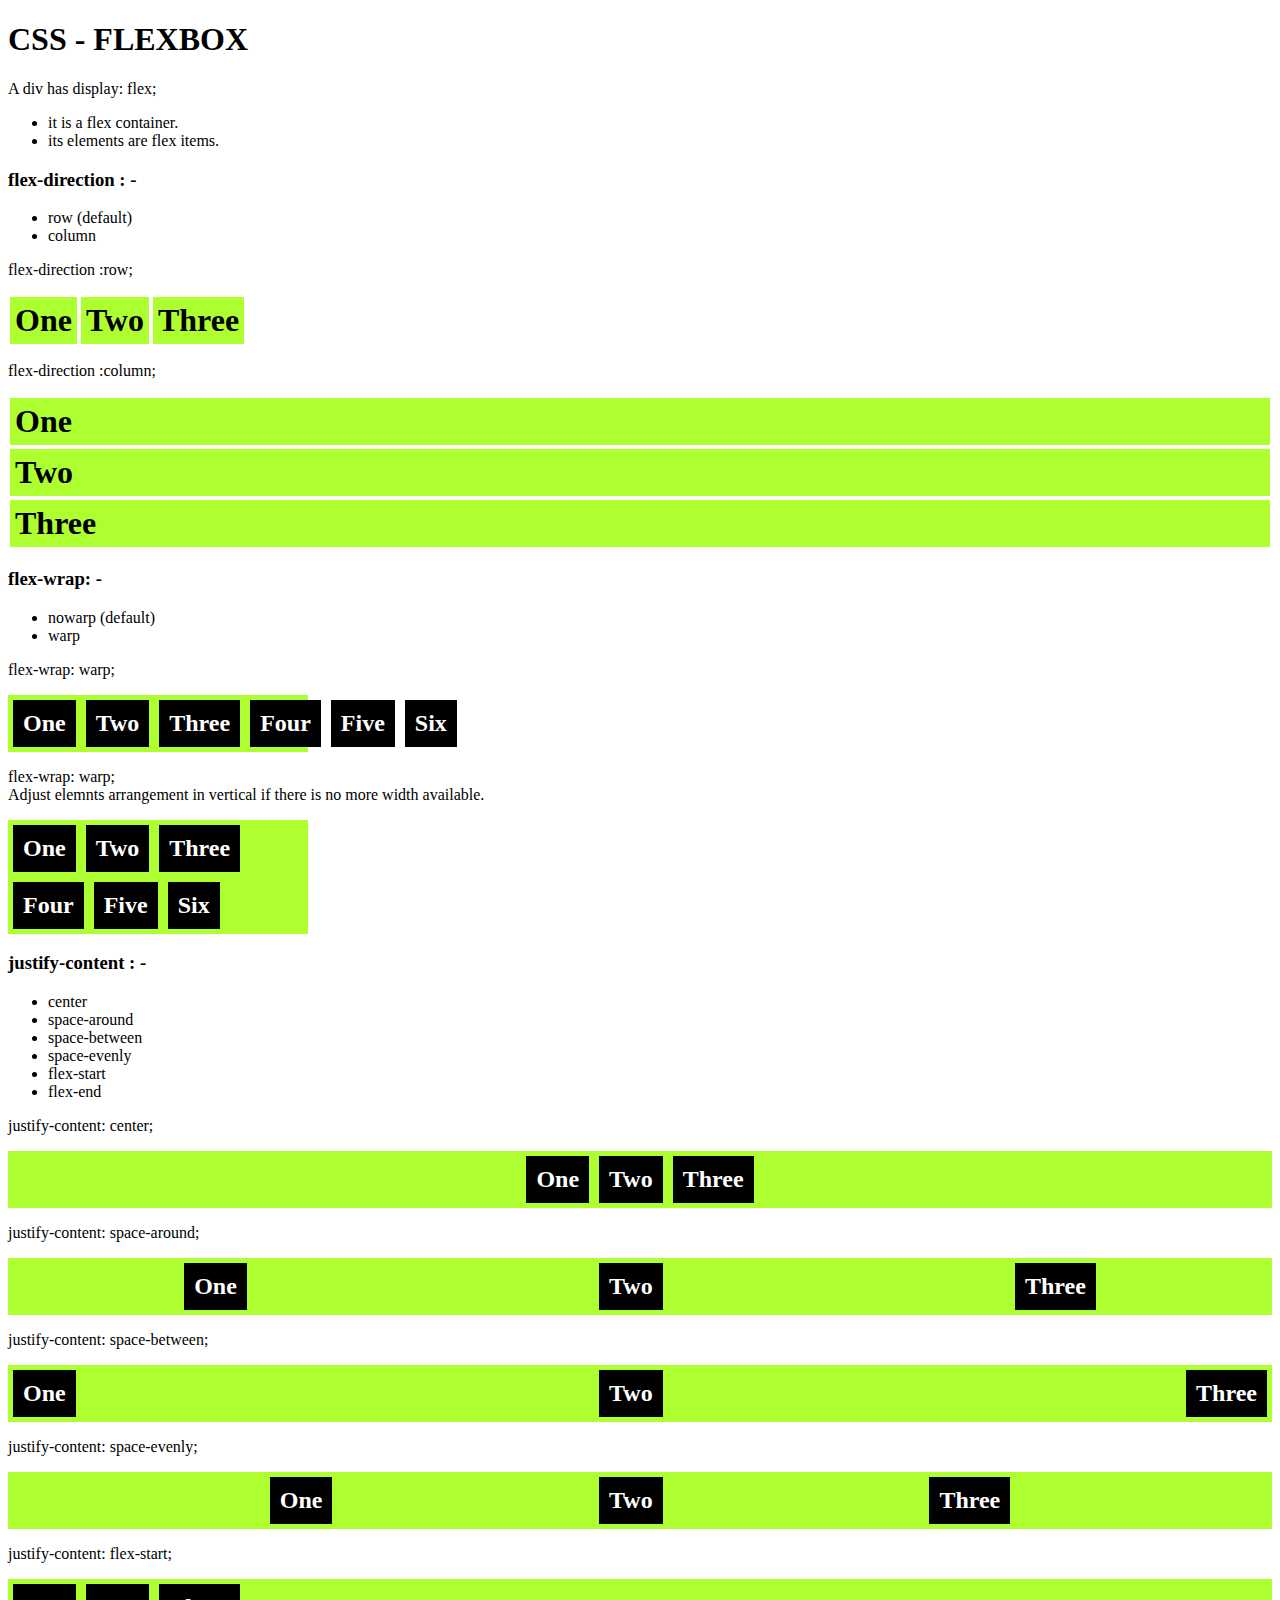
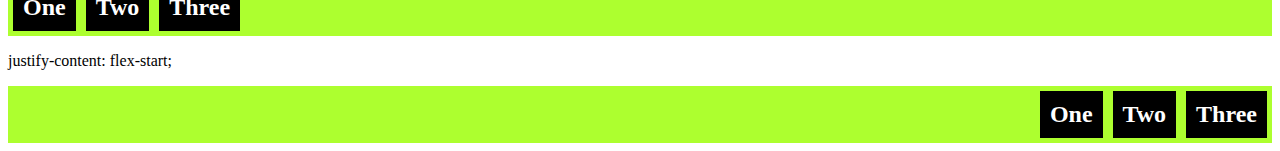
==== css-flexbox/basics.html @ b8faec18 "v-2:37:26" ====
<!DOCTYPE html>
<html lang="en">

<head>
    <meta charset="UTF-8">
    <meta name="viewport" content="width=device-width, initial-scale=1.0">
    <title>flexbox</title>
    <style>
        .eg1-1 {
            display: flex;
            flex-direction: row;
        }
        .eg1-1 h1 {
            background-color: greenyellow;
            padding: 5px;
            margin: 2px;
        }
        .eg1-2 {
            display: flex;
            flex-direction: column;
        }

        .eg1-2 h1 {
            background-color: greenyellow;
            padding: 5px;
            margin: 2px;
        }

        .eg2-1 {
            display: flex;
            background-color: greenyellow;
            width: 300px;
            flex-wrap: nowrap;
        }

        .eg2-1 h2 {
            padding: 10px;
            margin: 5px;
            background-color: black;
            color: white;

        }
        .eg2-2 {
            display: flex;
            background-color: greenyellow;
            width: 300px;
            flex-wrap: wrap;
        }

        .eg2-2 h2 {
            padding: 10px;
            margin: 5px;
            background-color: black;
            color: white;

        }

        .eg3-1 {
            background-color: greenyellow;
            display: flex;
            justify-content: center;
        }

        .eg3-1 h2 {
            color: white;
            padding: 10px;
            background-color: black;
            margin: 5px;

        }
        .eg3-2 {
            background-color: greenyellow;
            display: flex;
            justify-content: space-around;
        }

        .eg3-2 h2 {
            color: white;
            padding: 10px;
            background-color: black;
            margin: 5px;

        }
        .eg3-3 {
            background-color: greenyellow;
            display: flex;
            justify-content: space-between;
        }

        .eg3-3 h2 {
            color: white;
            padding: 10px;
            background-color: black;
            margin: 5px;

        }
        .eg3-4 {
            background-color: greenyellow;
            display: flex;
            justify-content: space-evenly;
        }

        .eg3-4 h2 {
            color: white;
            padding: 10px;
            background-color: black;
            margin: 5px;

        }
        .eg3-5 {
            background-color: greenyellow;
            display: flex;
            justify-content: flex-start;
        }

        .eg3-5 h2 {
            color: white;
            padding: 10px;
            background-color: black;
            margin: 5px;

        }
        .eg3-6 {
            background-color: greenyellow;
            display: flex;
            justify-content: flex-end;
        }

        .eg3-6 h2 {
            color: white;
            padding: 10px;
            background-color: black;
            margin: 5px;

        }
        
    </style>
</head>

<body>
    <h1>CSS - FLEXBOX</h1>
    <p>A div has display: flex;
    <ul>
        <li>it is a flex container.</li>
        <li>its elements are flex items.</li>
    </ul>
    </p>


    <h3>flex-direction : -</h3>
    <ul>
        <li>row (default)</li>
        <li>column</li>
    </ul>
    <p>flex-direction :row;</p>
    <div class="eg1-1">
        <h1>One</h1>
        <h1>Two</h1>
        <h1>Three</h1>
    </div>
    <p>flex-direction :column;</p>
    <div class="eg1-2">
        <h1>One</h1>
        <h1>Two</h1>
        <h1>Three</h1>
    </div>


    <h3>flex-wrap: -</h3>
    <ul>
        <li>nowarp (default)</li>
        <li>warp</li>
    </ul>
    <p>flex-wrap: warp;</p>
    <div class="eg2-1">
        <h2>One</h2>
        <h2>Two</h2>
        <h2>Three</h2>
        <h2>Four</h2>
        <h2>Five</h2>
        <h2>Six</h2>
    </div>
    <p>
        flex-wrap: warp; <br>
        Adjust elemnts arrangement in vertical if there is no more width available.
    </p>
    <div class="eg2-2">
        <h2>One</h2>
        <h2>Two</h2>
        <h2>Three</h2>
        <h2>Four</h2>
        <h2>Five</h2>
        <h2>Six</h2>
    </div>

    <h3>justify-content : -</h3>
    <ul>
        <li>center</li>
        <li>space-around</li>
        <li>space-between</li>
        <li>space-evenly</li>
        <li>flex-start</li>
        <li>flex-end</li>
    </ul>
    <p>justify-content: center;</p>
    <div class="eg3-1">
        <h2>One</h2>
        <h2>Two</h2>
        <h2>Three</h2>
    </div>
    <p>justify-content: space-around;</p>
    <div class="eg3-2">
        <h2>One</h2>
        <h2>Two</h2>
        <h2>Three</h2>
    </div>
    <p>justify-content: space-between;</p>
    <div class="eg3-3">
        <h2>One</h2>
        <h2>Two</h2>
        <h2>Three</h2>
    </div>
    <p>justify-content: space-evenly;</p>
    <div class="eg3-4">
        <h2>One</h2>
        <h2>Two</h2>
        <h2>Three</h2>
    </div>
    <p>justify-content: flex-start;</p>
    <div class="eg3-5">
        <h2>One</h2>
        <h2>Two</h2>
        <h2>Three</h2>
    </div>
    <p>justify-content: flex-start;</p>
    <div class="eg3-6">
        <h2>One</h2>
        <h2>Two</h2>
        <h2>Three</h2>
    </div>

</body>

</html>
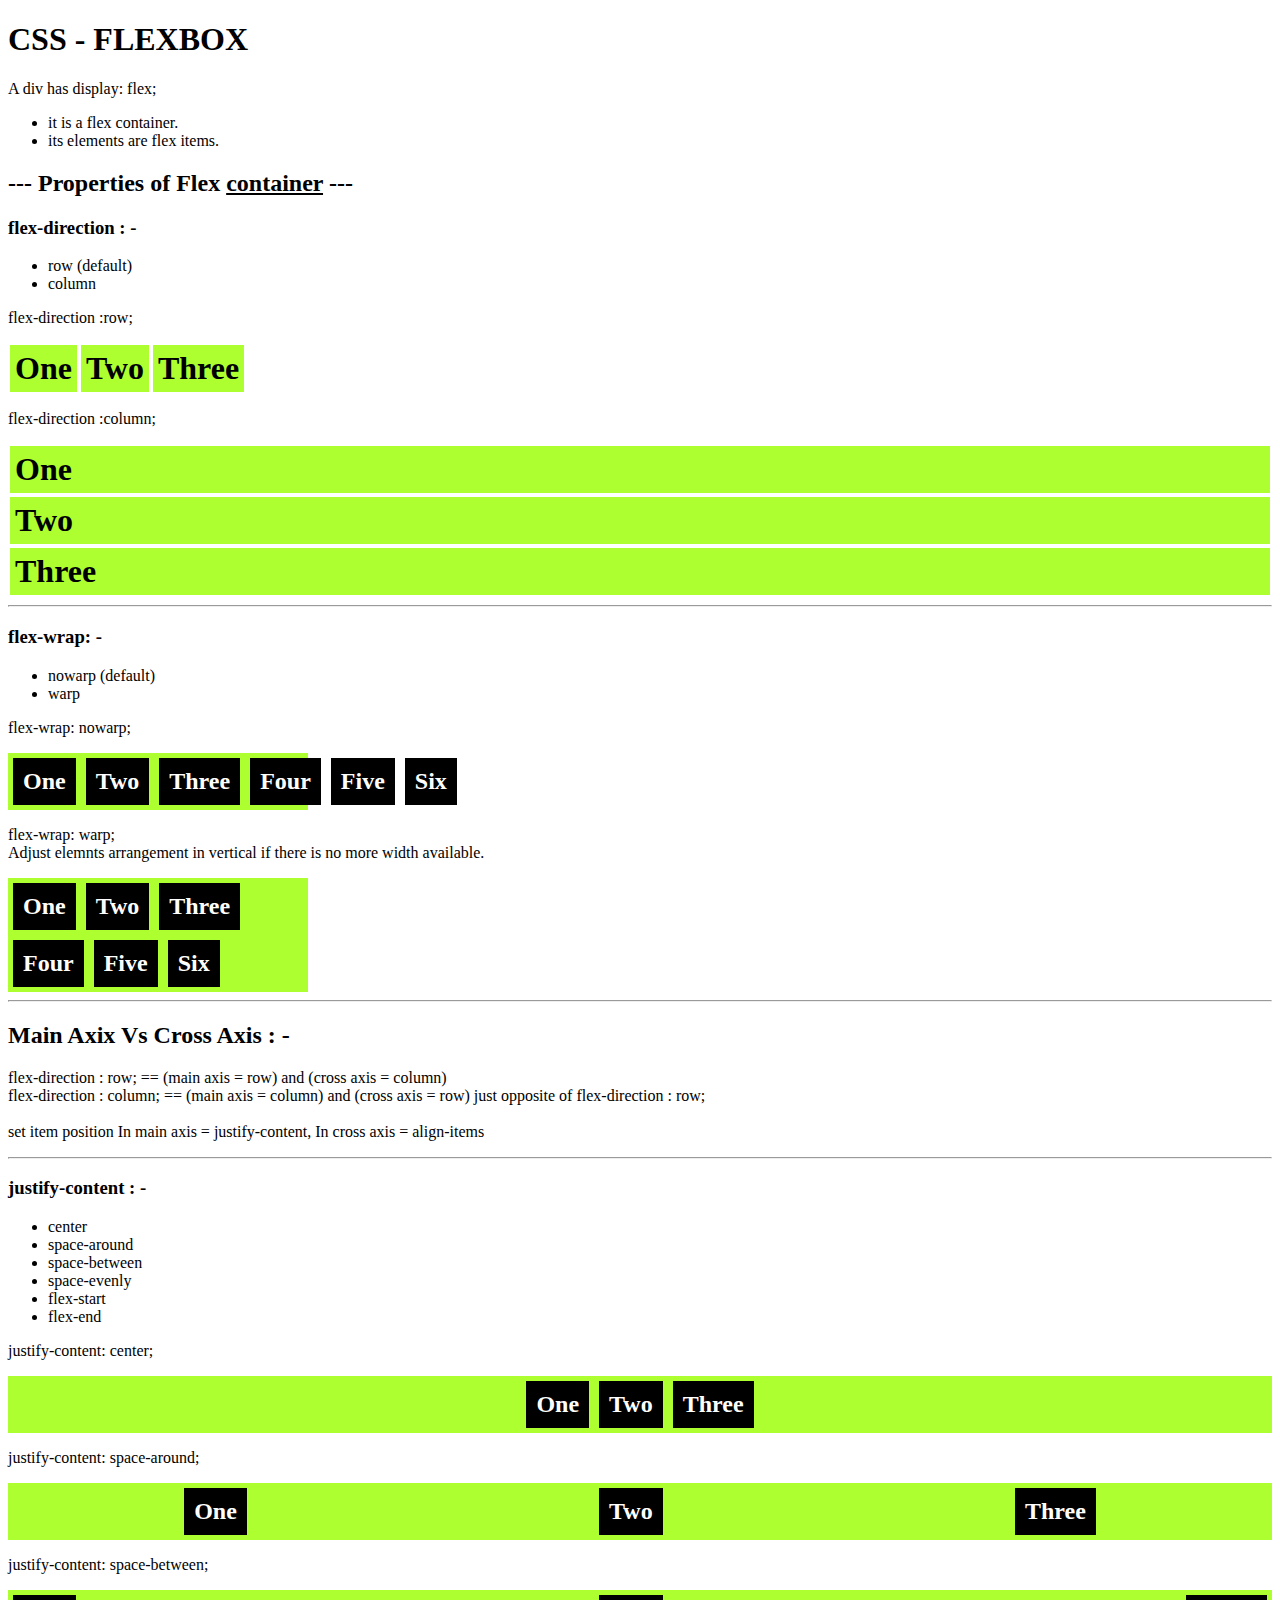
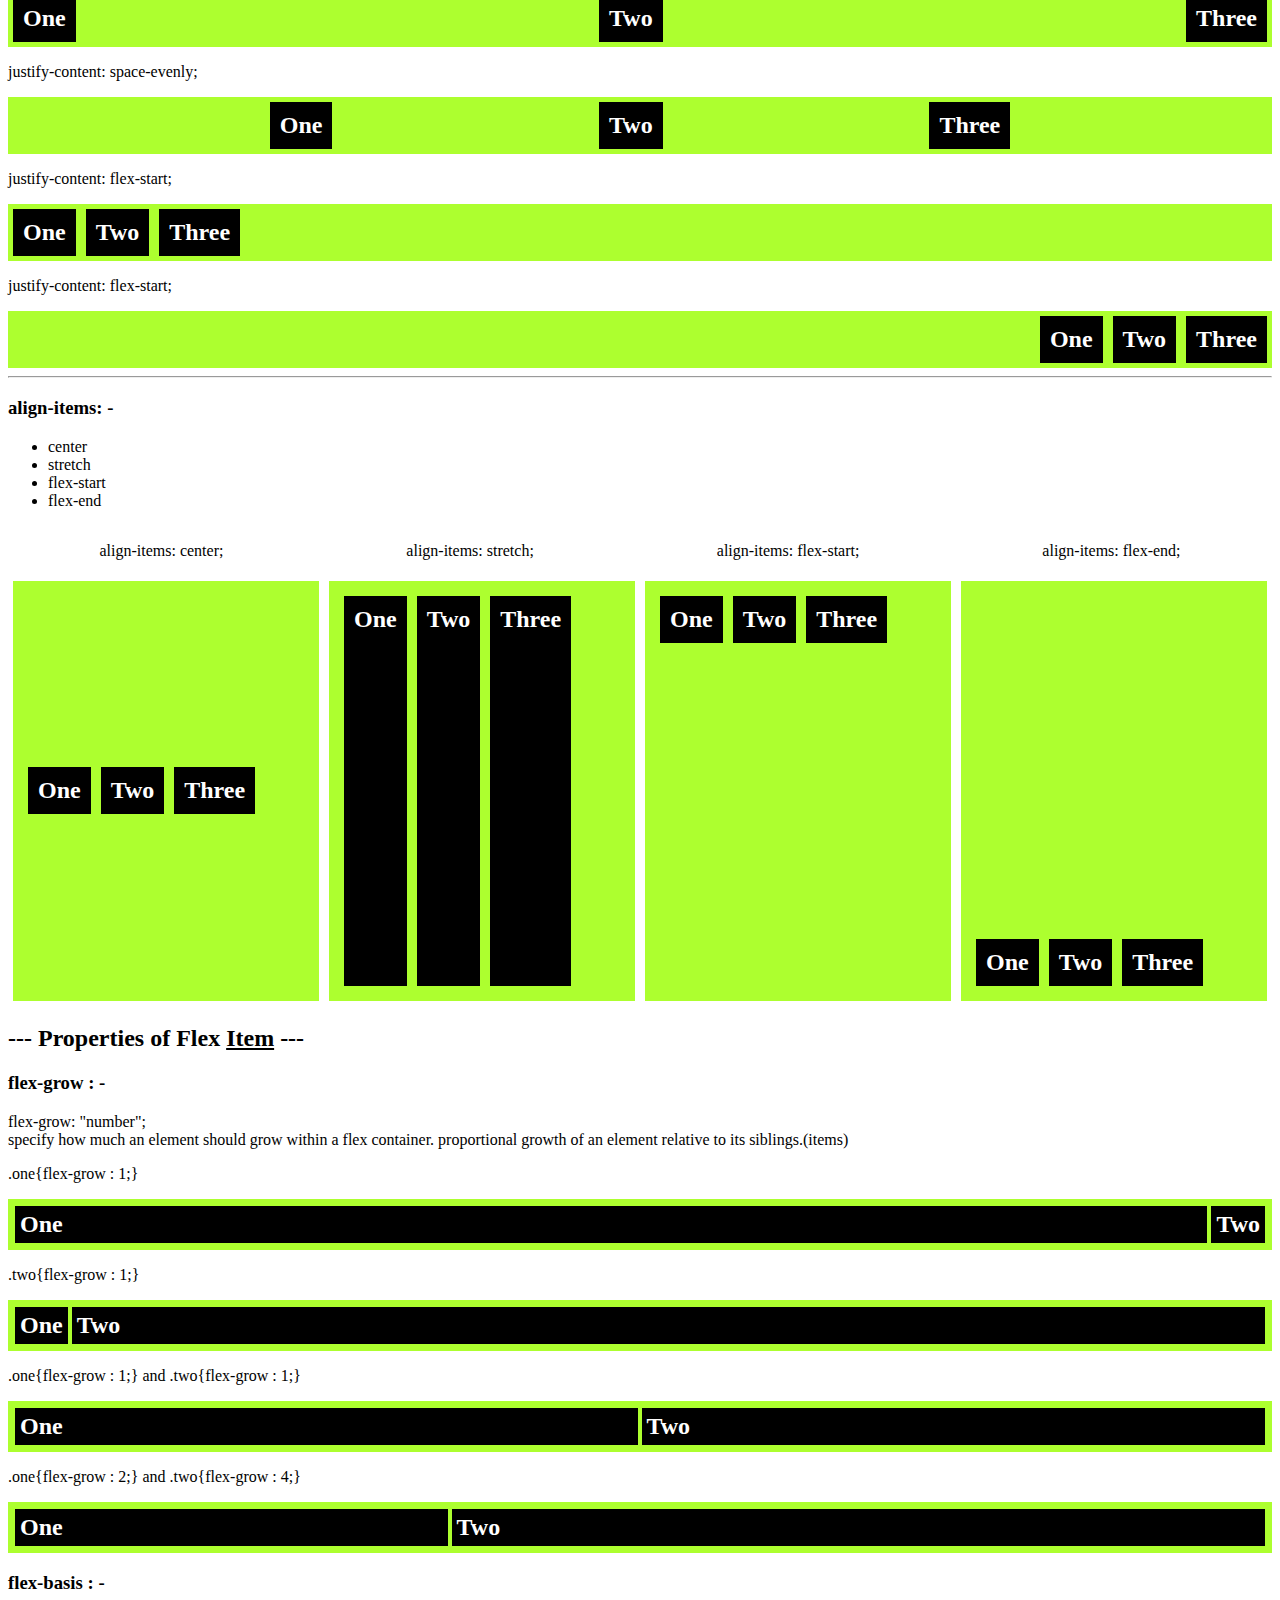
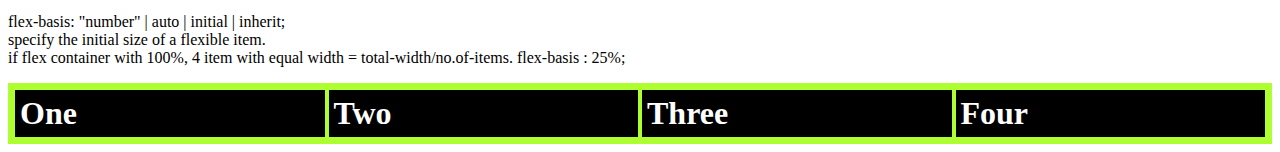
==== commit 4e267086: "v2:55:20" ====
--- a/css-flexbox/basics.html
+++ b/css-flexbox/basics.html
@@ -2,243 +2,468 @@
 <html lang="en">
 
 <head>
-    <meta charset="UTF-8">
-    <meta name="viewport" content="width=device-width, initial-scale=1.0">
-    <title>flexbox</title>
-    <style>
-        .eg1-1 {
-            display: flex;
-            flex-direction: row;
-        }
-        .eg1-1 h1 {
-            background-color: greenyellow;
-            padding: 5px;
-            margin: 2px;
-        }
-        .eg1-2 {
-            display: flex;
-            flex-direction: column;
-        }
-
-        .eg1-2 h1 {
-            background-color: greenyellow;
-            padding: 5px;
-            margin: 2px;
-        }
-
-        .eg2-1 {
-            display: flex;
-            background-color: greenyellow;
-            width: 300px;
-            flex-wrap: nowrap;
-        }
-
-        .eg2-1 h2 {
-            padding: 10px;
-            margin: 5px;
-            background-color: black;
-            color: white;
-
-        }
-        .eg2-2 {
-            display: flex;
-            background-color: greenyellow;
-            width: 300px;
-            flex-wrap: wrap;
-        }
-
-        .eg2-2 h2 {
-            padding: 10px;
-            margin: 5px;
-            background-color: black;
-            color: white;
-
-        }
-
-        .eg3-1 {
-            background-color: greenyellow;
-            display: flex;
-            justify-content: center;
-        }
-
-        .eg3-1 h2 {
-            color: white;
-            padding: 10px;
-            background-color: black;
-            margin: 5px;
-
-        }
-        .eg3-2 {
-            background-color: greenyellow;
-            display: flex;
-            justify-content: space-around;
-        }
-
-        .eg3-2 h2 {
-            color: white;
-            padding: 10px;
-            background-color: black;
-            margin: 5px;
-
-        }
-        .eg3-3 {
-            background-color: greenyellow;
-            display: flex;
-            justify-content: space-between;
-        }
-
-        .eg3-3 h2 {
-            color: white;
-            padding: 10px;
-            background-color: black;
-            margin: 5px;
-
-        }
-        .eg3-4 {
-            background-color: greenyellow;
-            display: flex;
-            justify-content: space-evenly;
-        }
-
-        .eg3-4 h2 {
-            color: white;
-            padding: 10px;
-            background-color: black;
-            margin: 5px;
-
-        }
-        .eg3-5 {
-            background-color: greenyellow;
-            display: flex;
-            justify-content: flex-start;
-        }
-
-        .eg3-5 h2 {
-            color: white;
-            padding: 10px;
-            background-color: black;
-            margin: 5px;
-
-        }
-        .eg3-6 {
-            background-color: greenyellow;
-            display: flex;
-            justify-content: flex-end;
-        }
-
-        .eg3-6 h2 {
-            color: white;
-            padding: 10px;
-            background-color: black;
-            margin: 5px;
-
-        }
-        
-    </style>
+	<meta charset="UTF-8">
+	<meta name="viewport" content="width=device-width, initial-scale=1.0">
+	<title>flexbox</title>
+	<style>
+		.eg1-1 {
+			display: flex;
+			flex-direction: row;
+		}
+		.eg1-1 h1 {
+			background-color: greenyellow;
+			padding: 5px;
+			margin: 2px;
+		}
+		.eg1-2 {
+			display: flex;
+			flex-direction: column;
+		}
+
+		.eg1-2 h1 {
+			background-color: greenyellow;
+			padding: 5px;
+			margin: 2px;
+		}
+
+		.eg2-1 {
+			display: flex;
+			background-color: greenyellow;
+			width: 300px;
+			flex-wrap: nowrap;
+		}
+
+		.eg2-1 h2 {
+			padding: 10px;
+			margin: 5px;
+			background-color: black;
+			color: white;
+
+		}
+		.eg2-2 {
+			display: flex;
+			background-color: greenyellow;
+			width: 300px;
+			flex-wrap: wrap;
+		}
+
+		.eg2-2 h2 {
+			padding: 10px;
+			margin: 5px;
+			background-color: black;
+			color: white;
+
+		}
+
+		.eg3-1 {
+			background-color: greenyellow;
+			display: flex;
+			justify-content: center;
+		}
+
+		.eg3-1 h2{
+			color: white;
+			padding: 10px;
+			background-color: black;
+			margin: 5px;
+
+		}
+		.eg3-2 {
+			background-color: greenyellow;
+			display: flex;
+			justify-content: space-around;
+		}
+
+		.eg3-2 h2 {
+			color: white;
+			padding: 10px;
+			background-color: black;
+			margin: 5px;
+
+		}
+		.eg3-3 {
+			background-color: greenyellow;
+			display: flex;
+			justify-content: space-between;
+		}
+
+		.eg3-3 h2 {
+			color: white;
+			padding: 10px;
+			background-color: black;
+			margin: 5px;
+
+		}
+		.eg3-4 {
+			background-color: greenyellow;
+			display: flex;
+			justify-content: space-evenly;
+		}
+
+		.eg3-4 h2 {
+			color: white;
+			padding: 10px;
+			background-color: black;
+			margin: 5px;
+
+		}
+		.eg3-5 {
+			background-color: greenyellow;
+			display: flex;
+			justify-content: flex-start;
+		}
+
+		.eg3-5 h2 {
+			color: white;
+			padding: 10px;
+			background-color: black;
+			margin: 5px;
+		}
+		.eg3-6 {
+			background-color: greenyellow;
+			display: flex;
+			justify-content: flex-end;
+		}
+		.eg3-6 h2 {
+			color: white;
+			padding: 10px;
+			background-color: black;
+			margin: 5px;
+		}
+		.eg4-1{
+			display: flex;
+			flex-direction: row;
+			background-color: greenyellow;
+			margin: 5px;
+			padding: 10px;
+			width: 300px;
+			height: 400px;
+			align-items: center;
+		}
+		.eg4-1 h2{
+			background-color: black;
+			color: white;
+			margin: 5px;
+			padding: 10px;
+			}
+		.eg4-2{
+			display: flex;
+			flex-direction: row;
+			background-color: greenyellow;
+			margin: 5px;
+			padding: 10px;
+			width: 300px;
+			height: 400px;
+			align-items: stretch;
+		}
+		.eg4-2 h2{
+			background-color: black;
+			color: white;
+			margin: 5px;
+			padding: 10px;
+			}
+		.eg4-3{
+			display: flex;
+			flex-direction: row;
+			background-color: greenyellow;
+			margin: 5px;
+			padding: 10px;
+			width: 300px;
+			height: 400px;
+			align-items: flex-start;
+		}
+		.eg4-3 h2{
+			background-color: black;
+			color: white;
+			margin: 5px;
+			padding: 10px;
+			}
+		.eg4-4{
+			display: flex;
+			flex-direction: row;
+			background-color: greenyellow;
+			margin: 5px;
+			padding: 10px;
+			width: 300px;
+			height: 400px;
+			align-items: flex-end;
+		}
+		.eg4-4 h2{
+			background-color: black;
+			color: white;
+			margin: 5px;
+			padding: 10px;
+			}
+		.box1{
+			display: flex;
+			justify-content: space-around
+		}
+		.box1-1{
+			display: flex;
+			justify-content: space-evenly;
+			}
+		.eg5-1, .eg5-2, .eg5-3, .eg5-4{
+			display: flex;
+			background-color: greenyellow;
+			padding: 5px
+			
+		}
+		.eg5-1 .one{
+			background-color: black;
+			padding: 5px;
+			margin: 2px;
+			color: white;
+			flex-grow: 1;
+		}
+		.eg5-1 .two{
+			background-color: black;
+			padding: 5px;
+			margin: 2px;
+			color: white;
+			
+		}
+		.eg5-2 .one{
+			background-color: black;
+			padding: 5px;
+			margin: 2px;
+			color: white;
+		}
+
+		.eg5-2 .two{
+			background-color: black;
+			padding: 5px;
+			margin: 2px;
+			color: white;
+			flex-grow: 1;
+		}
+		
+		.eg5-3 .two, .eg5-3 .one{
+			background-color: black;
+			padding: 5px;
+			margin: 2px;
+			color: white;
+			flex-grow: 1;
+		}
+
+		.eg5-4 .one{
+			background-color: black;
+			padding: 5px;
+			margin: 2px;
+			color: white;
+			flex-grow : 2;
+		}
+
+		.eg5-4 .two{
+			background-color: black;
+			padding: 5px;
+			margin: 2px;
+			color: white;
+			flex-grow: 4;
+		}
+		
+		.eg6-1{
+			background-color: greenyellow;
+			padding: 5px;
+			display: flex;
+			
+		}
+		
+		.eg6-1 h1{
+			background-color: black;
+			padding: 5px;
+			margin: 2px;
+			color: white;
+			flex-basis : 25%;
+			
+		}
+		
+	</style>
 </head>
 
 <body>
-    <h1>CSS - FLEXBOX</h1>
-    <p>A div has display: flex;
-    <ul>
-        <li>it is a flex container.</li>
-        <li>its elements are flex items.</li>
-    </ul>
-    </p>
-
-
-    <h3>flex-direction : -</h3>
-    <ul>
-        <li>row (default)</li>
-        <li>column</li>
-    </ul>
-    <p>flex-direction :row;</p>
-    <div class="eg1-1">
-        <h1>One</h1>
-        <h1>Two</h1>
-        <h1>Three</h1>
-    </div>
-    <p>flex-direction :column;</p>
-    <div class="eg1-2">
-        <h1>One</h1>
-        <h1>Two</h1>
-        <h1>Three</h1>
-    </div>
-
-
-    <h3>flex-wrap: -</h3>
-    <ul>
-        <li>nowarp (default)</li>
-        <li>warp</li>
-    </ul>
-    <p>flex-wrap: warp;</p>
-    <div class="eg2-1">
-        <h2>One</h2>
-        <h2>Two</h2>
-        <h2>Three</h2>
-        <h2>Four</h2>
-        <h2>Five</h2>
-        <h2>Six</h2>
-    </div>
-    <p>
-        flex-wrap: warp; <br>
-        Adjust elemnts arrangement in vertical if there is no more width available.
-    </p>
-    <div class="eg2-2">
-        <h2>One</h2>
-        <h2>Two</h2>
-        <h2>Three</h2>
-        <h2>Four</h2>
-        <h2>Five</h2>
-        <h2>Six</h2>
-    </div>
-
-    <h3>justify-content : -</h3>
-    <ul>
-        <li>center</li>
-        <li>space-around</li>
-        <li>space-between</li>
-        <li>space-evenly</li>
-        <li>flex-start</li>
-        <li>flex-end</li>
-    </ul>
-    <p>justify-content: center;</p>
-    <div class="eg3-1">
-        <h2>One</h2>
-        <h2>Two</h2>
-        <h2>Three</h2>
-    </div>
-    <p>justify-content: space-around;</p>
-    <div class="eg3-2">
-        <h2>One</h2>
-        <h2>Two</h2>
-        <h2>Three</h2>
-    </div>
-    <p>justify-content: space-between;</p>
-    <div class="eg3-3">
-        <h2>One</h2>
-        <h2>Two</h2>
-        <h2>Three</h2>
-    </div>
-    <p>justify-content: space-evenly;</p>
-    <div class="eg3-4">
-        <h2>One</h2>
-        <h2>Two</h2>
-        <h2>Three</h2>
-    </div>
-    <p>justify-content: flex-start;</p>
-    <div class="eg3-5">
-        <h2>One</h2>
-        <h2>Two</h2>
-        <h2>Three</h2>
-    </div>
-    <p>justify-content: flex-start;</p>
-    <div class="eg3-6">
-        <h2>One</h2>
-        <h2>Two</h2>
-        <h2>Three</h2>
-    </div>
+	<h1>CSS - FLEXBOX</h1>
+	<p>A div has display: flex;
+	<ul>
+		<li>it is a flex container.</li>
+		<li>its elements are flex items.</li>
+	</ul>
+	</p>
+
+	<h2>--- Properties of Flex <u>container</u> ---</h2>
+
+	<h3>flex-direction : -</h3>
+	<ul>
+		<li>row (default)</li>
+		<li>column</li>
+	</ul>
+	<p>flex-direction :row;</p>
+	<div class="eg1-1">
+		<h1>One</h1>
+		<h1>Two</h1>
+		<h1>Three</h1>
+	</div>
+	<p>flex-direction :column;</p>
+	<div class="eg1-2">
+		<h1>One</h1>
+		<h1>Two</h1>
+		<h1>Three</h1>
+	</div>
+
+	<hr>
+	<h3>flex-wrap: -</h3>
+	<ul>
+		<li>nowarp (default)</li>
+		<li>warp</li>
+	</ul>
+	<p>flex-wrap: nowarp;</p>
+	<div class="eg2-1">
+		<h2>One</h2>
+		<h2>Two</h2>
+		<h2>Three</h2>
+		<h2>Four</h2>
+		<h2>Five</h2>
+		<h2>Six</h2>
+	</div>
+	<p>
+		flex-wrap: warp; <br>
+		Adjust elemnts arrangement in vertical if there is no more width available.
+	</p>
+	<div class="eg2-2">
+		<h2>One</h2>
+		<h2>Two</h2>
+		<h2>Three</h2>
+		<h2>Four</h2>
+		<h2>Five</h2>
+		<h2>Six</h2>
+	</div>
+	<hr>
+	<h2>Main Axix Vs Cross Axis : -</h3>
+	<p>
+		flex-direction : row; == (main axis = row) and (cross axis = column)<br>
+		flex-direction : column; == (main axis = column) and (cross axis = row) just opposite of flex-direction : row;<br><br>
+		set item position In main axis = justify-content, In cross axis = align-items
+	</p>
+	<hr>
+	<h3>justify-content : -</h3>
+	<ul>
+		<li>center</li>
+		<li>space-around</li>
+		<li>space-between</li>
+		<li>space-evenly</li>
+		<li>flex-start</li>
+		<li>flex-end</li>
+	</ul>
+	<p>justify-content: center;</p>
+	<div class="eg3-1">
+		<h2>One</h2>
+		<h2>Two</h2>
+		<h2>Three</h2>
+	</div>
+	<p>justify-content: space-around;</p>
+	<div class="eg3-2">
+		<h2>One</h2>
+		<h2>Two</h2>
+		<h2>Three</h2>
+	</div>
+	<p>justify-content: space-between;</p>
+	<div class="eg3-3">
+		<h2>One</h2>
+		<h2>Two</h2>
+		<h2>Three</h2>
+	</div>
+	<p>justify-content: space-evenly;</p>
+	<div class="eg3-4">
+		<h2>One</h2>
+		<h2>Two</h2>
+		<h2>Three</h2>
+	</div>
+	<p>justify-content: flex-start;</p>
+	<div class="eg3-5">
+		<h2>One</h2>
+		<h2>Two</h2>
+		<h2>Three</h2>
+	</div>
+	<p>justify-content: flex-start;</p>
+	<div class="eg3-6">
+		<h2>One</h2>
+		<h2>Two</h2>
+		<h2>Three</h2>
+	</div>
+	<hr>
+	<h3>align-items: -</h3>
+	<ul>
+		<li>center</li>
+		<li>stretch</li>
+		<li>flex-start</li>
+		<li>flex-end</li>
+	</ul>
+	<div class="box1">
+		<p>align-items: center;</p>
+		<p>align-items: stretch;</p>
+		<p>align-items: flex-start;</p>
+		<p>align-items: flex-end;</p>
+	</div>
+	<div class="box1-1">
+		<div class="eg4-1">
+			<h2>One</h2>
+			<h2>Two</h2>
+			<h2>Three</h2>
+		</div>
+		<div class="eg4-2">
+			<h2>One</h2>
+			<h2>Two</h2>
+			<h2>Three</h2>
+		</div>
+		<div class="eg4-3">
+			<h2>One</h2>
+			<h2>Two</h2>
+			<h2>Three</h2>
+		</div>
+		<div class="eg4-4">
+			<h2>One</h2>
+			<h2>Two</h2>
+			<h2>Three</h2>
+		</div>
+	</div>
+	<h2>--- Properties of Flex <u>Item</u> ---</h2>
+	<h3>flex-grow : -</h3>
+	<p>
+		flex-grow: "number"; <br>
+		specify how much an element should grow within a flex container. proportional growth of an element relative to its siblings.(items)
+	</p>
+	<p>.one{flex-grow : 1;}</p>
+	<div class="eg5-1">
+		<h2 class="one">One</h2>
+		<h2 class="two">Two</h2>
+	</div>
+	<p>.two{flex-grow : 1;}</p>
+	<div class="eg5-2">
+		<h2 class="one">One</h2>
+		<h2 class="two">Two</h2>
+	</div>
+	<p>.one{flex-grow : 1;} and .two{flex-grow : 1;}</p>
+	<div class="eg5-3">
+		<h2 class="one">One</h2>
+		<h2 class="two">Two</h2>
+	</div>
+	<p>.one{flex-grow : 2;} and .two{flex-grow : 4;}</p>
+	<div class="eg5-4">
+		<h2 class="one">One</h2>
+		<h2 class="two">Two</h2>
+	</div>
+	<h3>flex-basis : -</h3>
+	<p>
+		flex-basis: "number" | auto | initial | inherit; <br>
+		specify the initial size of a flexible item.<br>
+		if flex container with 100%, 4 item with equal width = total-width/no.of-items. flex-basis : 25%;
+	</p>
+	<div class="eg6-1">
+		<h1>One</h1>
+		<h1>Two</h1>
+		<h1>Three</h1>
+		<h1>Four</h1>
+	</div>
 
 </body>
 
-</html>+</html>
